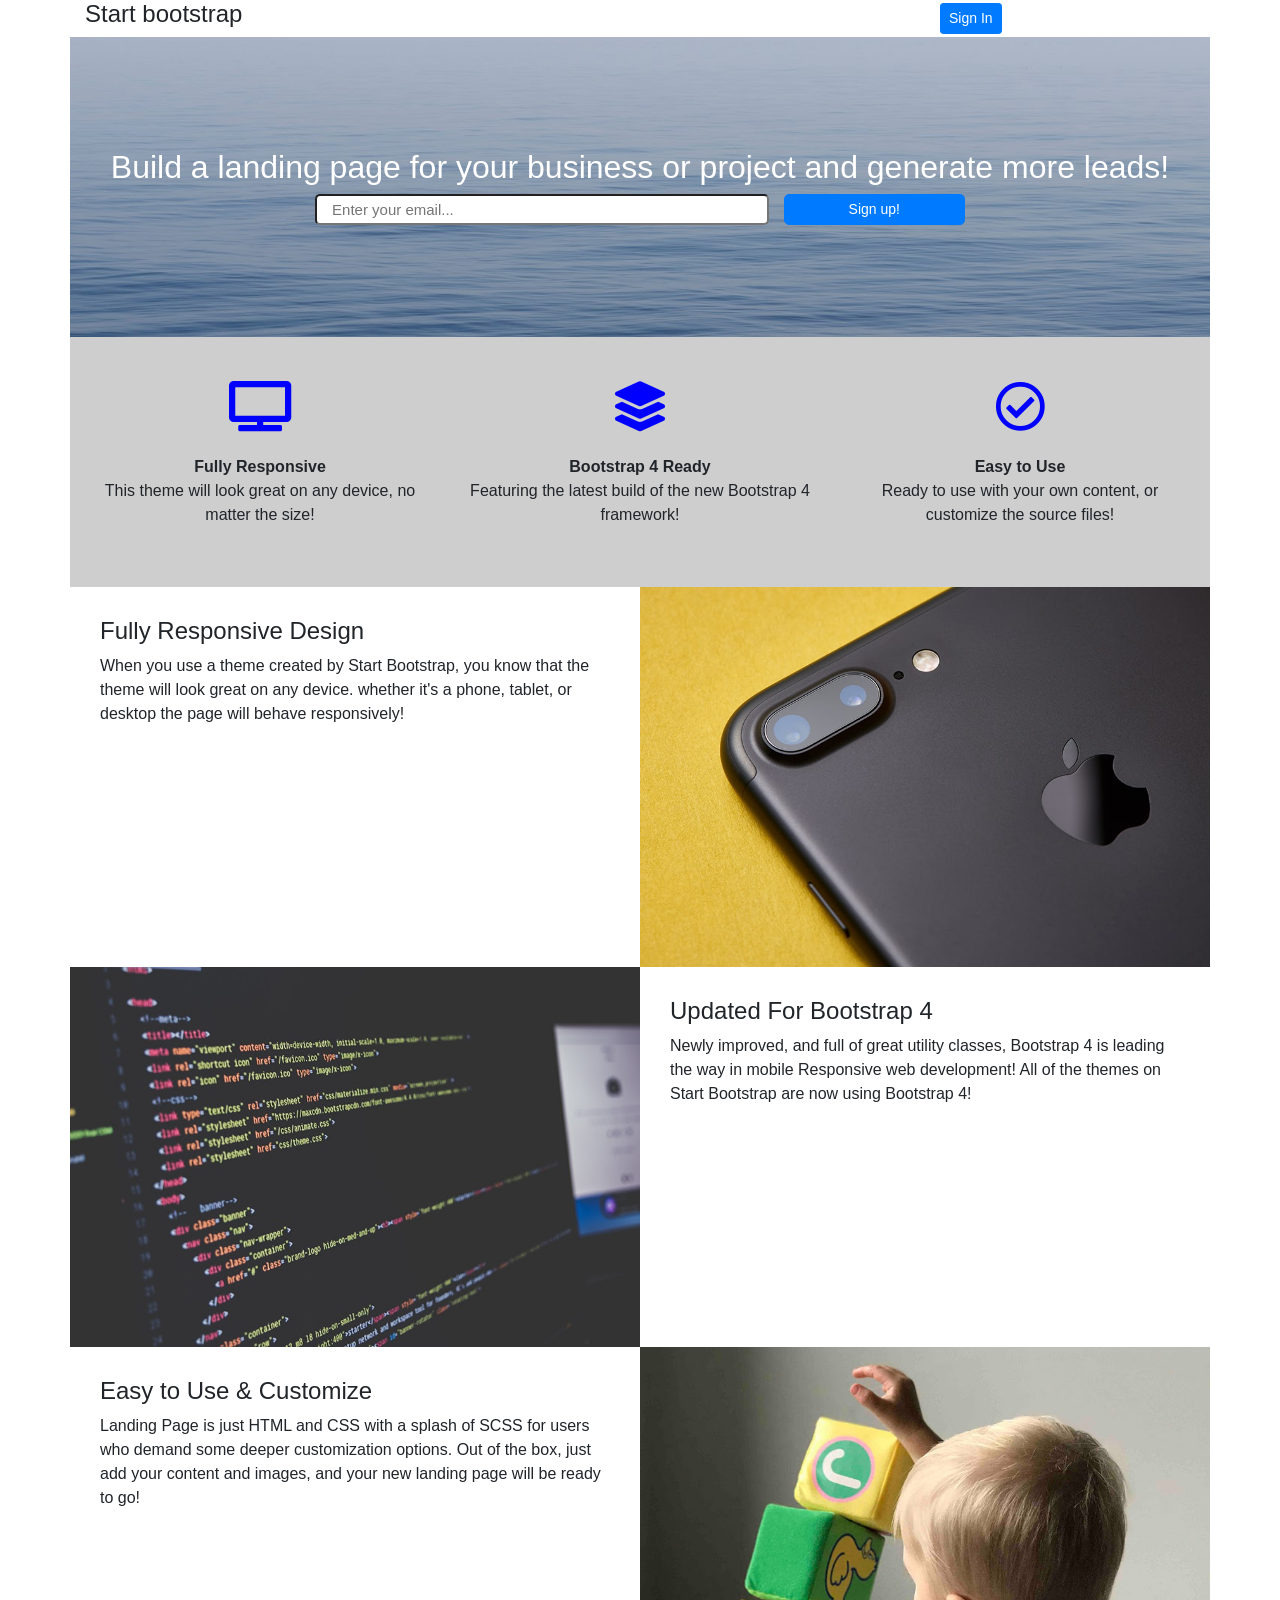
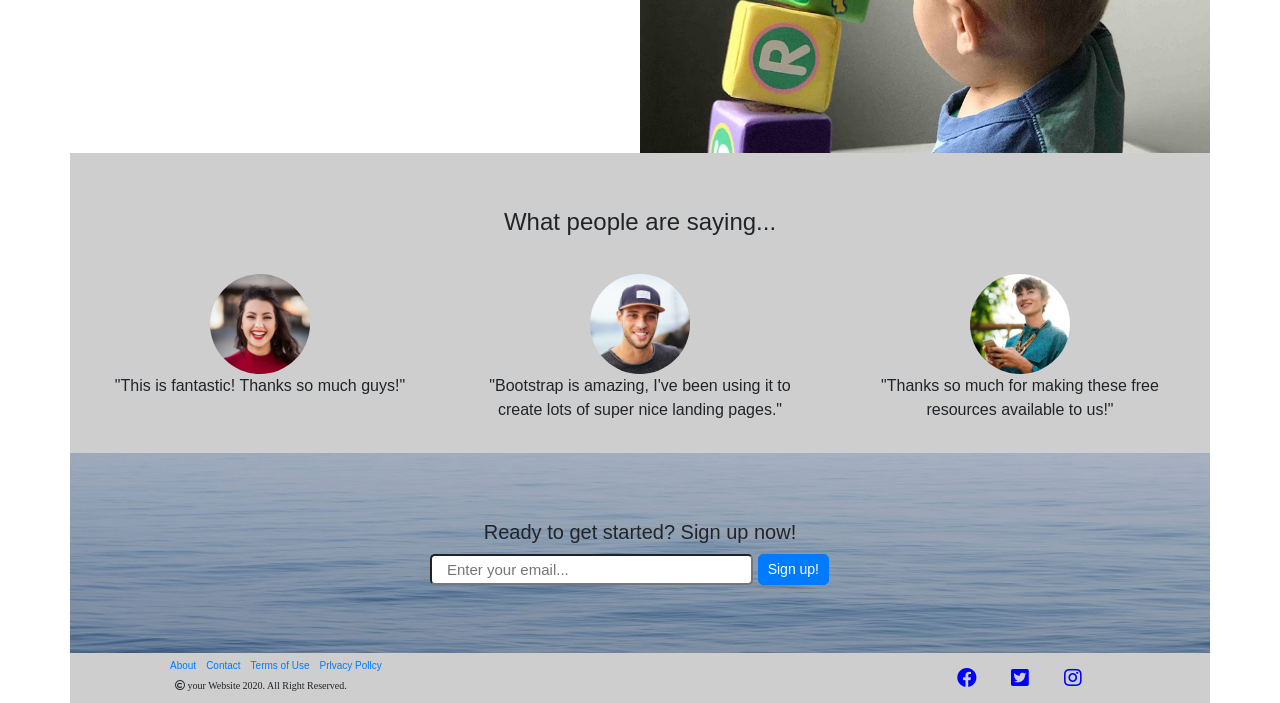
==== Lesson10/activity10.html @ 5a89266e "lesson" ====
<!DOCTYPE html>
<html lang="en">
<head>
    <meta charset="UTF-8">
    <meta name="viewport" content="width=device-width, initial-scale=1.0">
    <title>Document</title>
    <link rel="stylesheet" href="https://maxcdn.bootstrapcdn.com/bootstrap/4.5.2/css/bootstrap.min.css">
    <script src="https://ajax.googleapis.com/ajax/libs/jquery/3.5.1/jquery.min.js"></script>
    <script src="https://cdnjs.cloudflare.com/ajax/libs/popper.js/1.16.0/umd/popper.min.js"></script>
    <script src="https://maxcdn.bootstrapcdn.com/bootstrap/4.5.2/js/bootstrap.min.js"></script>
    <link rel="stylesheet" href="https://use.fontawesome.com/releases/v5.7.0/css/all.css" integrity="sha384-lZN37f5QGtY3VHgisS14W3ExzMWZxybE1SJSEsQp9S+oqd12jhcu+A56Ebc1zFSJ" crossorigin="anonymous">
    <link rel="stylesheet" href="../Lesson10/activity10.css">
</head>
<body>
    <header>
        <div>
            <div class="container">
                <div class="row" style="align-items: center;">
                    <div class="col-8 col-sm-9"><h4>Start bootstrap</h4></div>
                    <div class="col-4 col-sm-3"><button class="btn btn-primary btn-sm">Sign In</button></div>
                </div>
            </div>
        </div>
    </header>
    <main>
        <section>
            <div class="container section__img">
                <div>
                    <h2>Build a landing page for your business or project and generate more leads!</h2>
                    <div class="row justify-content-center">
                        <input type="email" class="col-5" id="email" placeholder="Enter your email..." name="email">
                        <button class="col-2 btn btn-primary btn-sm">Sign up!</button>
                    </div>
                </div>
            </div>
        </section>
        <section>
                <div class="container section__icons">
                    <div class="row">
                        <div class="col-12 col-md-4 section__icons--style">
                            <i class="fas fa-tv" style="color: blue; font-size: 50px;"></i><br>
                            <b>Fully Responsive</b>
                            <p>This theme will look great on any device, no matter the size!</p>
                        </div>
                        <div class="col-12 col-md-4 section__icons--style">
                            <i class="fas fa-layer-group" style="color: blue; font-size: 50px;"></i><br>
                            <b>Bootstrap 4 Ready</b>
                            <p>Featuring the latest build of the new Bootstrap 4 framework!</p>
                        </div>
                        <div class="col-12 col-md-4 section__icons--style">
                            <i class="far fa-check-circle" style="color: blue; font-size: 50px;"></i><br>
                            <b>Easy to Use</b>
                            <p>Ready to use with your own content, or customize the source files!</p>
                        </div>
                    </div>
                </div>
        </section>
        <section>
            <div class="container">
                <div class="row" style="display: flex;">
                    <div class="col-12 col-md-6 section__content--text">
                        <h4>Fully Responsive Design</h4>
                        <p>When you use a theme created by Start Bootstrap, you know that the theme will look great on any device. whether it's a phone, tablet, or desktop the page will behave responsively! </p>
                    </div>
                    <img class="col-12 col-md-6 section__content--img" src="../Lesson10/bg-showcase-1.jpg" height="100%" width="100%">
                </div>
            </div>
        </section>
        <section>
            <div class="container">
                <div class="row" style="display: flex;">
                    <img class="col-12 col-md-6 section__content--img" src="../Lesson10/bg-showcase-2.jpg" height="100%" width="100%">
                    <div class="col-12 col-md-6 section__content--text">
                        <h4>Updated For Bootstrap 4</h4>
                        <p>Newly improved, and full of great utility classes, Bootstrap 4 is leading the way in mobile Responsive web development! All of the themes on Start Bootstrap are now using Bootstrap 4!</p>
                    </div>
                </div>
            </div>
        </section>
        <section>
            <div class="container">
                <div class="row" style="display: flex;">
                    <div class="col-12 col-md-6 section__content--text">
                        <h4>Easy to Use & Customize</h4>
                        <p>Landing Page is just HTML and CSS with a splash of SCSS for users who demand some deeper customization options. Out of the box, just add your content and images, and your new landing page will be ready to go!</p>
                    </div>
                    <img class="col-12 col-md-6 section__content--img" src="../Lesson10/bg-showcase-3.jpg" height="100%" width="100%">
                </div>
            </div>
        </section>
        <section>
            <div class="container section__comment" style="background-color: #cecece;">
                <h4>What people are saying...</h4>
                <div class="row">
                    <div class="col-12 col-md-4 section__comment--text">
                        <div><img src="../Lesson10/testimonials-1.jpg" class="rounded-circle" height="100px" width="100px"></div>
                        <div><p>"This is fantastic! Thanks so much guys!"</p></div>
                    </div>
                    <div class="col-12 col-md-4 section__comment--text">
                        <div><img src="../Lesson10/testimonials-2.jpg" class="rounded-circle" height="100px" width="100px"></div>
                        <div><p>"Bootstrap is amazing, I've been using it to create lots of super nice landing pages."</p></div>
                    </div>
                    <div class="col-12 col-md-4 section__comment--text">
                        <div><img src="../Lesson10/testimonials-3.jpg" class="rounded-circle" height="100px" width="100px"></div>
                        <div><p>"Thanks so much for making these free resources available to us!"</p></div>
                    </div>
                </div>
            </div>
        </section>
        <section>
            <div class="container section__imgend">
                <div class="section__text">
                    <div><h5>Ready to get started? Sign up now!</h5></div>
                    <div class="row section__text--input">
                        <input type="email" class="col-5 col-md-9" id="email" placeholder="Enter your email..." name="email">
                        <button class="col-2 col-md-2 btn btn-primary btn-sm">Sign up!</button>
                    </div>
                </div>
            </div>
        </section>
    </main>
    <footer>
        <div class="container" style="background-color: #cecece;">
            <div class="row footer__item">
                <div class="col-6 col-md-8 footer__item--link">
                    <ul class="nav">
                      <li class="nav-item">
                        <a class="nav-link" href="#">About</a>
                      </li>
                      <li class="nav-item">
                        <a class="nav-link" href="#">Contact</a>
                      </li>
                      <li class="nav-item">
                        <a class="nav-link" href="#">Terms of Use</a>
                      </li>
                      <li class="nav-item">
                        <a class="nav-link" href="#">Prlvacy Pollcy</a>
                      </li>
                    </ul>
                    <i class="far fa-copyright"> your Website 2020. All Right Reserved.</i>
                </div>
                <div class="col-3 col-md-2 footer__item--icons row">
                    <i class="fab fa-facebook col-3 col-md-4" ></i>
                    <i class="fab fa-twitter-square col-3 col-md-4"></i>
                    <i class="fab fa-instagram col-3 col-md-4"></i>
                </div>
            </div>
        </div>
    </footer>
</body>
</html>
---- Lesson10/activity10.css ----
*{
    padding: 0;
    margin: 0;
}
.section__img{
    background-image: url(../Lesson10/bg-masthead.jpg);
    height: 300px;
    background-position: center;
    background-size: cover;
    flex-direction: column;
    justify-content: center;
    align-items: center;
    display: flex;
}
.section__img--font{
    height: 200px;
    width: 500px;
}
.section__img h2 {
    text-align: center;
    color: white;
    
    
}
.section__img button {
    margin-left: 15px;
    border-radius: 5px;
}
.section__img input{
    border-radius: 5px;
    font-size: 15px;
}
.section__icons {
    
    background-color: #cecece;
    height: 250px;
    align-items: center;
    display: flex;
}
.section__icons--style{
    display: grid;
    text-align: center;

}
.section__content--text{
    justify-content: center;
    align-items: center;
    padding: 30px;
}
.section__content--img{
    padding: 0px;
}
.section__comment h4 {
    text-align: center;
    margin-top: 40px;
}
.section__comment{
    height: 300px;
    align-items: center;
    text-align: center;
    display: grid;
}
.section__imgend{
    background-image: url(../Lesson10/bg-masthead.jpg);
    height: 200px;
    background-position: center;
    background-size: cover;
    flex-direction: column;
    justify-content: center;
    align-items: center;
    display: flex;
}
.section__text {
    width: 400px;

}
.section__imgend input{
    border-radius: 5px;
    font-size: 15px;
    margin-left: 5px;
}
.section__imgend button {
    border-radius: 5px;
    margin-left: 5px;
}
.section__imgend h5 {
    text-align: center;
    margin-bottom: 10px;
}
.footer__item {
    display: flex;
    text-align: center;
    justify-content: center;
    height: 50px;
}
.footer__item--link{
    text-align: left;
    font-size: 10px;
    display: inline;
}
.footer__item--link a{
    padding: 5px;
    display: list-item;
}
.footer__item--link i{
    margin-left: 10px;
}
.footer__item--icons{
    color: blue;
    font-size: 20px;
    margin: 15px;
}
.footer__item--icons i{
    padding: 0px;
}











@media (max-width : 767px){
    .section__icons {
        height: 700px;
    }
    .section__icons--style {
        margin-top: 30px;
        justify-content: center;
    }
    .section__icons--style p {
        max-width: 200px;

    }
    .section__content--text {
        order: 1;
        height: 300px;
        padding-top: 85px;
        text-align: center;
        justify-content: center;
    }
    .section__content--img {
        height: 300px;
    }
    .section__comment {
        height: 700px;
       
    }
    .section__comment--text{
        justify-content: center;
        margin-top: 10px;
        display: grid;
    }
    .section__comment p {
        max-width: 200px;

    }
    .section__text {
        justify-content: center;
    }
    .section__text--input{
        justify-content: center;

    }
    .footer__item--icons i{
        margin-left: 5px;
    }

}


@media (max-width : 494px) {
    .footer__item--link {
        font-size: 9px;
    }
}



@media (max-width : 413px){
    .section__img button {
        font-size: 10px;
    }
    .section__img input {
        font-size: 15px;
    }
    .footer__item--link {
        font-size: 7px;
    }
}
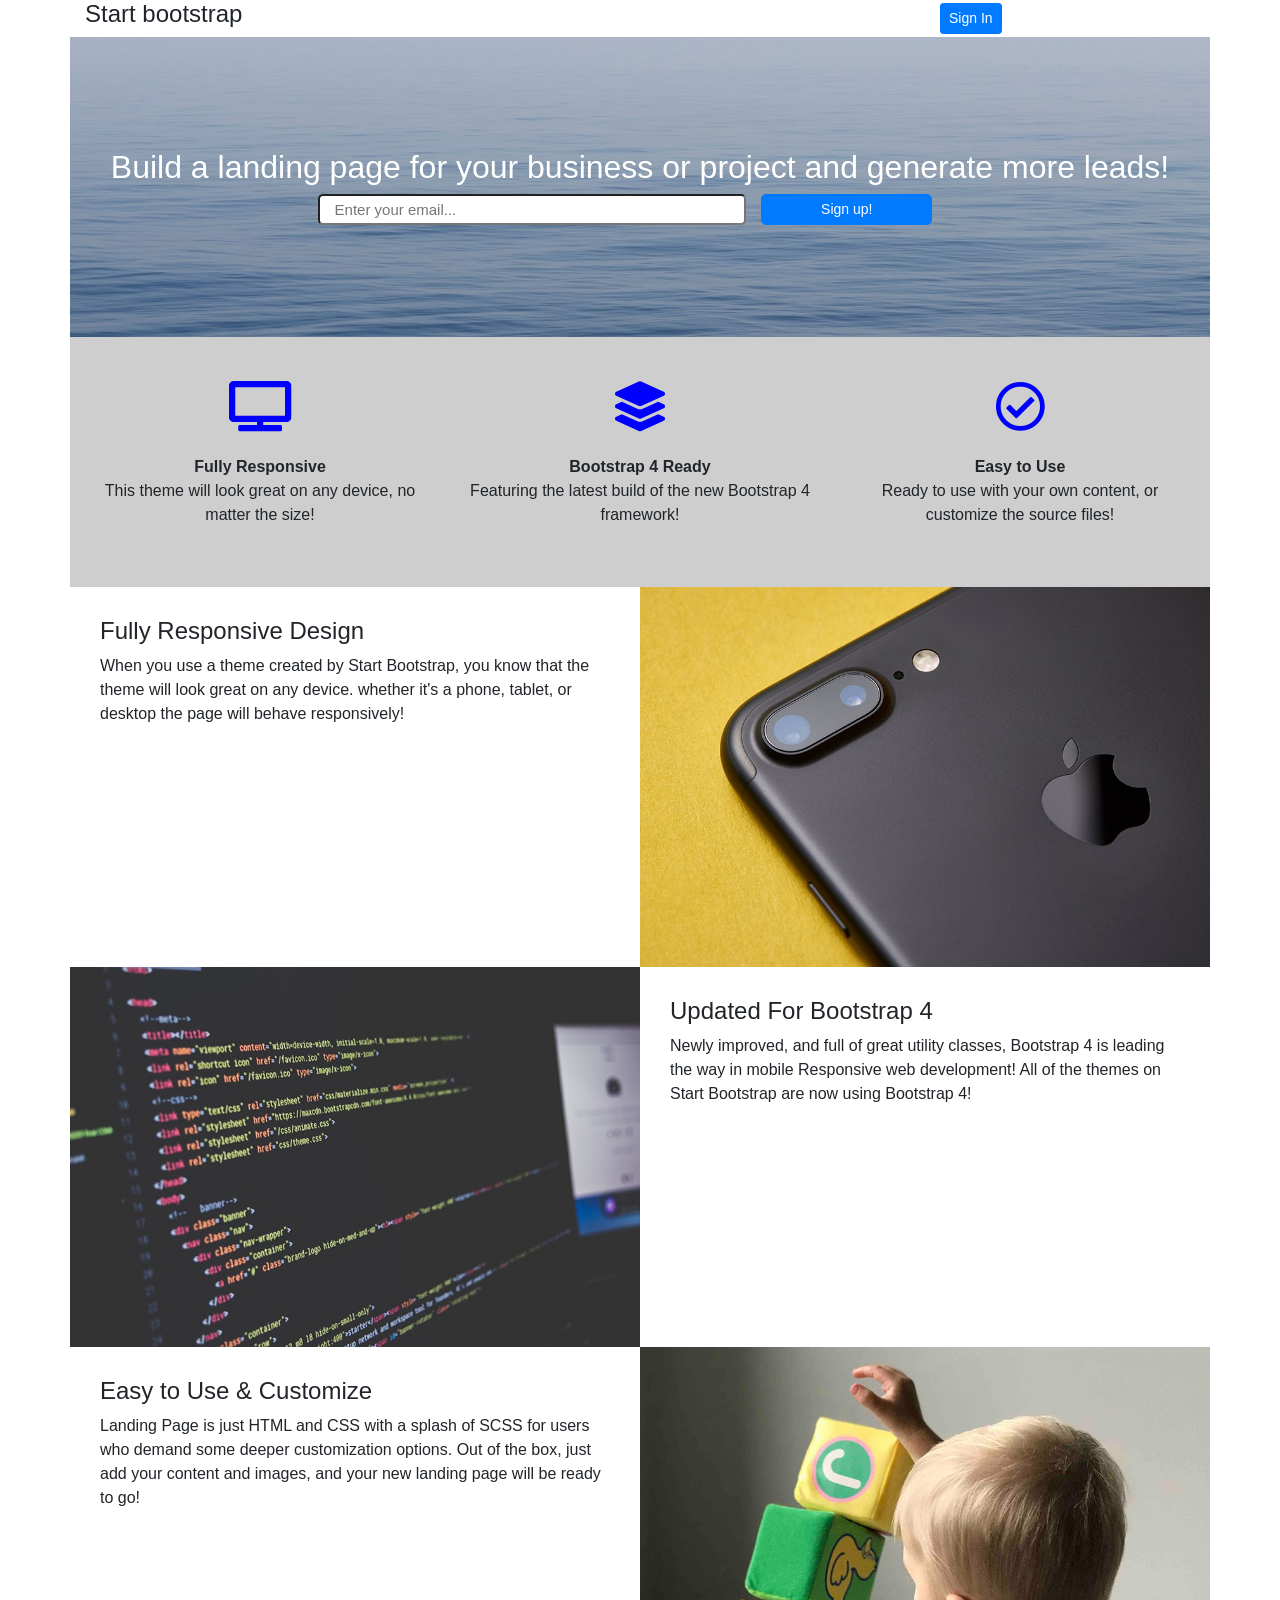
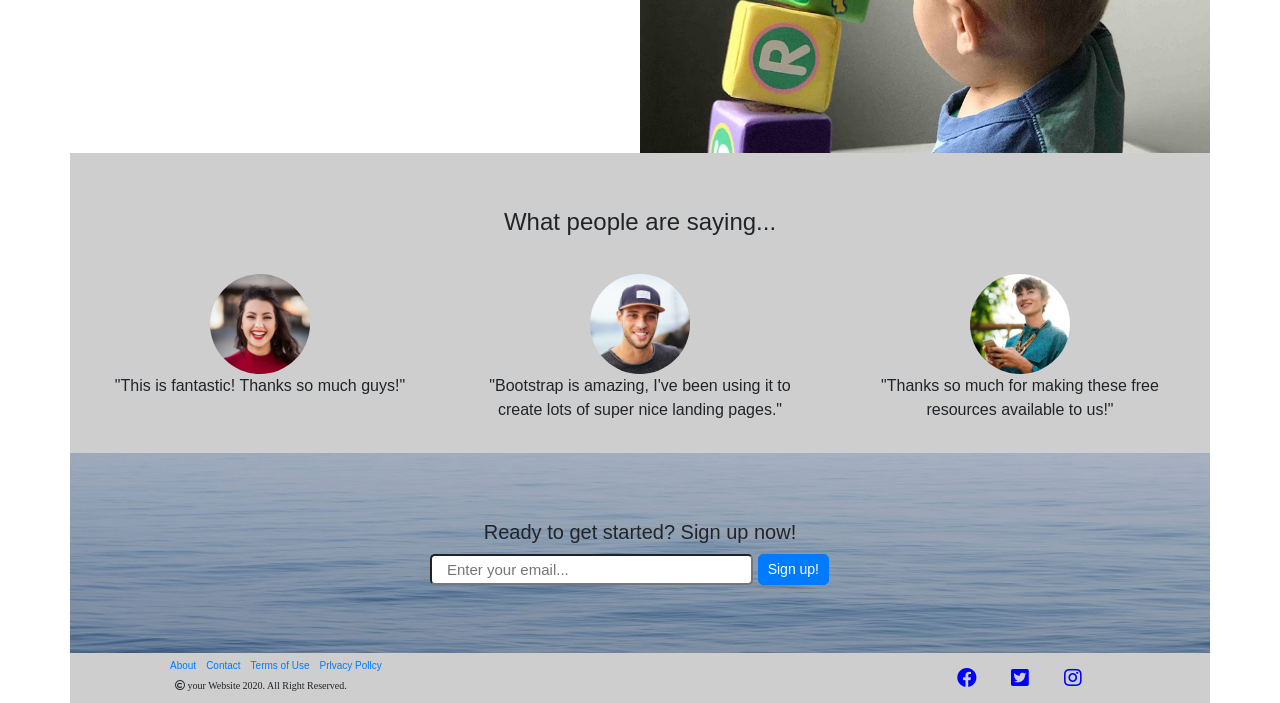
==== commit 35639795: "lesson" ====
--- a/Lesson10/activity10.html
+++ b/Lesson10/activity10.html
@@ -25,11 +25,11 @@
     <main>
         <section>
             <div class="container section__img">
-                <div>
-                    <h2>Build a landing page for your business or project and generate more leads!</h2>
-                    <div class="row justify-content-center">
-                        <input type="email" class="col-5" id="email" placeholder="Enter your email..." name="email">
-                        <button class="col-2 btn btn-primary btn-sm">Sign up!</button>
+                <div class="section__img--text">
+                    <div><h2>Build a landing page for your business or project and generate more leads!</h2></div>
+                    <div class="row justify-content-center section__img--email container">
+                        <input type="email" class="col-12 col-md-5" id="email" placeholder="Enter your email..." name="email">
+                        <button class="col-12 col-md-2 btn btn-primary btn-sm">Sign up!</button>
                     </div>
                 </div>
             </div>
--- a/Lesson10/activity10.css
+++ b/Lesson10/activity10.css
@@ -144,6 +144,25 @@
         text-align: center;
         justify-content: center;
     }
+    .section__img--text {
+        display: grid;
+        justify-self: center;
+        text-align: center;
+        max-width: 356px;
+    }
+    .section__img--text h2{
+        font-size: 20px;
+        margin-bottom: 20px;
+
+    }
+
+    .section__img--email {
+        text-align: center;
+    }
+    .section__img button {
+        margin-left: 0px;
+        margin-top: 3px;
+    }
     .section__content--img {
         height: 300px;
     }
@@ -192,4 +211,14 @@
     .footer__item--link {
         font-size: 7px;
     }
+}
+
+
+
+
+
+@media (max-width : 370px) {
+    .section__img--text {
+        max-width: ;
+    }
 }
